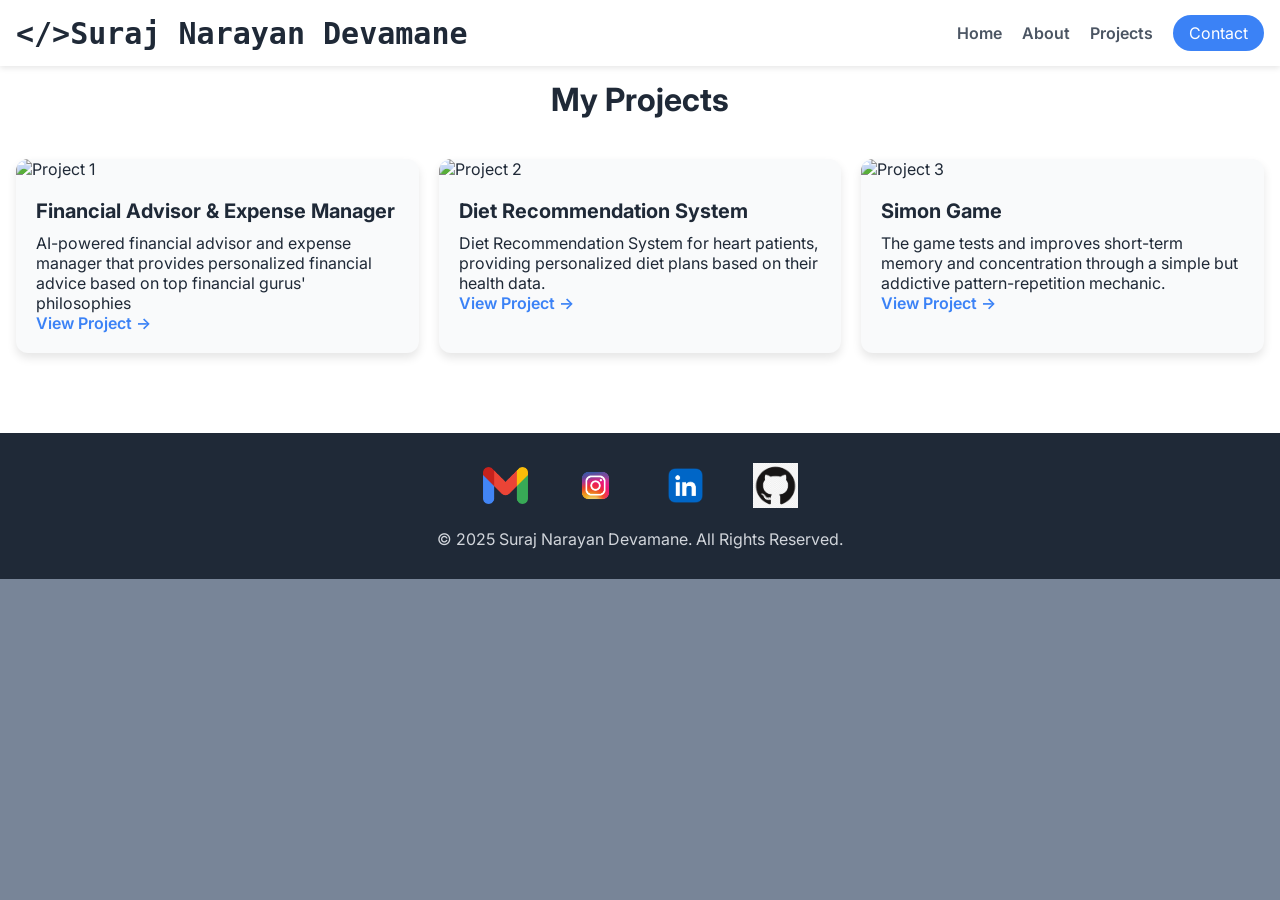
==== projects.html @ e80a7254 "first commit" ====
<!DOCTYPE html>
<html lang="en">
<head>
  <meta charset="UTF-8">
  <meta name="viewport" content="width=device-width, initial-scale=1.0">
  <title>Suraj N D | Portfolio</title>
  <link rel="stylesheet" href="style.css">
  <link rel="icon" type="image/png" href="krishna.jpg">
  <link href="https://fonts.googleapis.com/css2?family=Inter:wght@400;500;600;700&display=swap" rel="stylesheet">
</head>

<body>
  <!-- Header -->
  <header id="header">
    <nav class="container">
      <a href="#" class="logo" style="text-decoration: none ;"><b><code><pre>&#x3C;/&#x3E;Suraj Narayan Devamane</pre></code></b></a>
      <button id="mobile-menu-button" class="menu-btn">☰</button>
      <div class="nav-links">
        <a href="index.html" class="nav-link active">Home</a>
        <a href="index.html#about" class="nav-link">About</a>
        <a href="projects.html" class="nav-link">Projects</a>
        <a href="index.html#contact" class="contact-btn">Contact</a>
      </div>
    </nav>
    <div id="mobile-menu" class="mobile-menu hidden">
      <a href="index.html" class="nav-link">Home</a>
      <a href="index.html#about" class="nav-link">About</a>
      <a href="projects.html" class="nav-link">Projects</a>
      <a href="index.html#contact" class="nav-link">Contact</a>
    </div>
  </header>

  <!-- Hero Section -->
  <!-- <section id="home" class="hero">
    <div class="hero-container">
      <div class="hero-text">
        <h1 style="font-size: 60px;">Software Developer</h1>
        <p style="font-size: 18px;">I am a passionate learner exploring Web Development, Data Structures and Algorithms with a focus on Back-End.</p>
        <div class="hero-buttons">
          <a href="#projects" class="btn primary">View My Work</a>
          <a href="#contact" class="btn secondary">Get In Touch</a>
        </div>
      </div>
      <div class="hero-image">
        <img src="suraj.jpg" alt="SURAJ">
      </div>
    </div>
  </section> -->

  <!-- About Section -->
  <!-- <section id="about" class="about">
    <div class="container">
      <h2>About Me</h2>
      <div class="about-content">
        <img src="suraj.jpg" alt="About Suraj">
        <div class="about-text">
          <h3>Who I Am</h3>
          <p>Hello! I'm Suraj Narayan Devamane, currently pursuing my 3rd year B.E. in Computer Science and Engineering at RV Institute of Technology and Management, Batch of 2027.</p>
          <p>I have a keen interest in Full-Stack Data Structures & Algorithms and Web Development, with a strong inclination toward Back-End Development. I enjoy building efficient, scalable, and reliable systems and continuously explore new technologies to sharpen my problem-solving and development skills.</p>
        </div>
      </div>
    </div>
  </section> -->

  <!-- Projects -->
  <section id="projects" class="projects">
    <div class="container">
      <h2>My Projects</h2>
      <div class="project-grid">
        <div class="project-card">
          <img src="https://placehold.co/600x400/3B82F6/FFFFFF?text=Project+One" alt="Project 1">
          <div class="card-body">
            <h3>Financial Advisor & Expense Manager </h3>
            <p>AI-powered financial advisor and expense manager that provides 
                personalized financial advice based on top financial gurus' philosophies</p>
            <a href="https://github.com/Surajdevamane/Financial-advisor-expense-manager">View Project →</a>
          </div>
        </div>
        <div class="project-card">
          <img src="https://placehold.co/600x400/10B981/FFFFFF?text=Project+Two" alt="Project 2">
          <div class="card-body">
            <h3>Diet Recommendation System </h3>
            <p>Diet Recommendation System for heart patients, providing personalized diet plans based on their health data.</p>
            <a href="#">View Project →</a>
          </div>
        </div>
        <div class="project-card">
          <img src="https://placehold.co/600x400/F59E0B/FFFFFF?text=Project+Three" alt="Project 3">
          <div class="card-body">
            <h3>Simon Game</h3>
            <p>The game tests and improves short-term memory and concentration through a simple but addictive pattern-repetition mechanic.</p>
            <a href="https://github.com/Surajdevamane/SimonGame">View Project →</a>
          </div>
        </div>
      </div>
    </div>
  </section>

  <!-- Contact -->
  <!-- <section id="contact" class="contact">
    <div class="container">
      <h2>Contact Me</h2>
      <form id="contactForm" action="https://formspree.io/f/mkgvkvrk" method="POST">
        <label for="name">Name</label>
        <input type="text" id="name" name="name" required>

        <label for="email">Email</label>
        <input type="email" id="email" name="_replyto" required>

        <label for="message">Message</label>
        <textarea id="message" name="message" rows="5" required></textarea>

        <button type="submit" class="btn primary">Send Message</button>
        <p id="formMessage" class="form-message hidden"></p>
      </form>
    </div>
  </section> -->


<footer>
  <div class="container">
    <div class="social-icons">
    
      <a href="mailto:devamanesuraj@gmail.com" class="email" target="_blank">
        <img src="gmail-icon.png" alt="Gmail" class="social-icon email">
      </a>
      <a href="https://www.instagram.com/suraj.d.08/" target="_blank" class="instagram">
        <img src="instagram-icon.png" alt="Instagram" class="social-icon">
      </a>
      <a href="https://www.linkedin.com/in/suraj-devamane-361bb1298/" target="_blank" class="linkedin">
        <img src="linkedin-icon.png" alt="LinkedIn" class="social-icon">
      </a>
      <a href="https://github.com/Surajdevamane" target="_blank" class="GitHub">
        <img src="github-icon.png" alt="GitHub" class="social-icon">
      </a>
    </div>
    <p>© 2025 Suraj Narayan Devamane. All Rights Reserved.</p>
  </div>
</footer>


</body>
</html>
---- style.css ----
* {
  margin: 0;
  padding: 0;
  box-sizing: border-box;
}

html {
  scroll-behavior: smooth;
}

body {
  font-family: 'Inter', sans-serif;
  color: #1f2937;
  background-color: #f8fafc;
  background-color: #788598;
}

/* Container */
.container {
  width: 100%;
  /* max-width: 1200px; */
  /* margin: 0 1rem 0  1rem;  */
  padding-left:1rem;
  padding-right: 1rem;
}

/* Header */
header {
  background: #fff;
  box-shadow: 0 2px 6px rgba(0,0,0,0.1);
  position: fixed;
  top: 0;
  width: 100%;
  z-index: 1000;
}

header nav {
  display: flex;
  align-items: center;
  justify-content: space-between;
  padding: 15px 0;
}

.logo pre {
  font-size: 30px;
  color: #1f2937;
  transition: color 0.3s;
}

.logo:hover pre {
  font-size: 31px;
}

.nav-links {
  display: flex;
  gap: 20px;
}

.nav-link {
  color: #4b5563;
  text-decoration: none;
  font-weight: 600;
  transition: color 0.3s;
  padding-top: 8px;
}

.nav-link:hover {
  color: #3b99f6;
}

.contact-btn {
  background: #3b82f6;
  color: #fff;
  padding: 8px 16px;
  border-radius: 20px;
  text-decoration: none;
  transition: background 0.3s;
}

.contact-btn:hover {
  background: #1c64ff;
}

.menu-btn {
  display: none;
  background: none;
  border: none;
  font-size: 26px;
  cursor: pointer;
}

.mobile-menu {
  display: none;
  flex-direction: column;
  background: #fff;
  text-align: center;
  border-top: 1px solid #ddd;
}

.mobile-menu a {
  padding: 10px;
  text-decoration: none;
  color: #4b5563;
}

.mobile-menu a:hover {
  background: #f3f4f6;
}

.hidden {
  display: none !important;
}

/* Hero Section */
.hero {
  padding: 100px 30px 30px 30px;
  background: #fff;
  size: larger;
}

.hero-container {
  display: flex;
  align-items: center;
  justify-content: space-between;
  flex-wrap: wrap;
  padding: 40px 0;
}

.hero-text {
  flex: 1;
  min-width: 250px;
}

.hero-text h1 {
  font-size: 48px;
  font-weight: 700;
  margin-bottom: 15px;
}

.hero-text p {
  color: #6b7280;
  margin-bottom: 25px;
}

.hero-buttons .btn {
  display: inline-block;
  padding: 12px 24px;
  border-radius: 25px;
  font-weight: 600;
  text-decoration: none;
  margin-right: 10px;
  transition: all 0.3s;
}

.btn.primary {
  background: #3b82f6;
  color: #fff;
}

.btn.primary:hover {
  background: #2563eb;
  transform: scale(1.05);
}

.btn.secondary {
  background: #e5e7eb;
  color: #111827;
}

.btn.secondary:hover {
  background: #d1d5db;
  transform: scale(1.05);
}

.hero-image img {
  width: 300px;
  height: 300px;
  border-radius: 50%;
  object-fit: cover;
  box-shadow: 0 5px 15px rgba(0,0,0,0.2);
  margin-right: 5rem;
}

/* About */
.about {
  padding: 80px 0;
}

.about h2 {
  text-align: center;
  font-size: 32px;
  margin-bottom: 40px;
}

.about-content {
  display: flex;
  flex-wrap: wrap;
  background: #fff;
  border-radius: 12px;
  padding: 20px;
  box-shadow: 0 5px 15px rgba(0,0,0,0.1);
}

.about-content img {
  width: 100%;
  max-height: 400px;
  max-width: 350px;
  border-radius: 20px;
  margin: auto;
}

.about-text {
  flex: 1;
  padding: 20px;
  padding-left: 2rem;
  align-content: center;
}

.about-text h3 {
  font-size: 24px;
  margin-bottom: 10px;
}

/* Projects */
.projects {
  padding: 80px 0;
  background: #fff;
}

.projects h2 {
  text-align: center;
  font-size: 32px;
  margin-bottom: 40px;
}

.project-grid {
  display: grid;
  grid-template-columns: repeat(auto-fit, minmax(280px, 1fr));
  gap: 20px;
}

.project-card {
  background: #f9fafb;
  border-radius: 12px;
  overflow: hidden;
  transition: transform 0.3s;
  box-shadow: 0 5px 10px rgba(0,0,0,0.1);
}

.project-card:hover {
  transform: translateY(-8px);
}

.project-card img {
  width: 100%;
  height: 200px;
  object-fit: cover;
}

.card-body {
  padding: 20px;
}

.card-body h3 {
  font-size: 20px;
  margin-bottom: 10px;
}

.card-body a {
  color: #3b82f6;
  text-decoration: none;
  font-weight: 600;
}

.card-body a:hover {
  text-decoration: underline;
}

/* Contact */
.contact {
  padding: 80px 0;
  background: #fff;
}

.contact h2 {
  text-align: center;
  font-size: 32px;
  margin-bottom: 30px;
}

form {
  background: #f9fafb;
  max-width: 600px;
  margin: auto;
  padding: 30px;
  border-radius: 12px;
  box-shadow: 0 5px 15px rgba(0,0,0,0.1);
}

form label {
  display: block;
  margin-bottom: 5px;
  font-weight: 600;
}

form input,
form textarea {
  width: 100%;
  padding: 10px;
  margin-bottom: 15px;
  border: 1px solid #d1d5db;
  border-radius: 8px;
  font-family: inherit;
}

form button {
  display: block;
  margin: auto;
  background: #3b82f6;
  color: #fff;
  border: none;
  padding: 12px 30px;
  border-radius: 25px;
  font-weight: 600;
  cursor: pointer;
  transition: background 0.3s;
}

form button:hover {
  background: #2563eb;
}

.form-message {
  text-align: center;
  margin-top: 10px;
  font-weight: 600;
}

/* Footer */
footer {
  background: #1f2937;
  color: #d1d5db;
  padding: 30px 0;
  text-align: center;
}

footer .social-icons a {
  font-size: 26px;
  margin: 0 10px;
  display: inline-block;
  transition: transform 0.3s;
}

footer .social-icons a:hover {
  transform: scale(1.2);
}

/* Responsive */
@media (max-width: 768px) {
  .nav-links { display: none; }
  .menu-btn { display: block; }
  .mobile-menu { display: flex; }
  .hero-container { flex-direction: column; text-align: center; }
  .hero-image img { margin-top: 20px; }
}

.social-icons {
  display: flex;
  justify-content: center;
  gap: 25px;
  margin-bottom: 15px;
}

.social-icons a img.social-icon {
  width: 45px;
  height: 45px;
  /* border-radius: 50%; */
  transition: transform 0.3s ease, box-shadow 0.3s ease;
}
img.email{
  width: 30px;
  height: 30px;
}


.social-icons a img.social-icon:hover {
  transform: scale(1.15);
  box-shadow: 0 4px 10px rgba(0, 0, 0, 0.25);
}

/* ---------------- Skills Section ---------------- */
.skills-section {
  margin-top: 30px;
}

.skills-section h3 {
  font-size: 24px;
  margin-bottom: 15px;
  color: #1f2937;
}

.skills-grid {
  display: flex;
  flex-wrap: wrap;
  gap: 12px;
}

.skill {
  background: #3b82f6;
  color: white;
  padding: 8px 16px;
  border-radius: 20px;
  font-size: 14px;
  font-weight: 500;
  transition: transform 0.3s, background 0.3s;
}

.skill:hover {
  background: #2563eb;
  transform: scale(1.1);
}
/* ---------------- Skills Section ---------------- */
.skills-section {
  margin-top: 30px;
}

.skills-section h3 {
  font-size: 24px;
  margin-bottom: 15px;
  color: #1f2937;
}

.skills-grid {
  display: flex;
  flex-wrap: wrap;
  gap: 12px;
}

.skill {
  background: #3b82f6;
  color: white;
  padding: 8px 16px;
  border-radius: 20px;
  font-size: 14px;
  font-weight: 500;
  transition: transform 0.3s, background 0.3s;
}

.skill:hover {
  background: #2563eb;
  transform: scale(1.1);
}

/* ---------------- Education Section ---------------- */
.education-section {
  margin-top: 40px;
}

.education-section h3 {
  font-size: 24px;
  margin-bottom: 15px;
  color: #1f2937;
}

.education-item {
  background: #d2d9e0;
  border-left: 4px solid #6b1111;
  border-right: 4px solid #6b1111;
  padding: 15px 20px;
  margin-bottom: 20px;
  border-radius: 10px;
  box-shadow: 0 2px 8px rgba(0,0,0,0.08);
  transition: transform 0.3s ease;
}

.education-item:hover {
  transform: translateY(-4px);
}

.education-item h4 {
  color: #111827;
  font-size: 18px;
  margin-bottom: 6px;
}

.education-item p {
  color: #4b5563;
  font-size: 15px;
  margin-bottom: 4px;
}
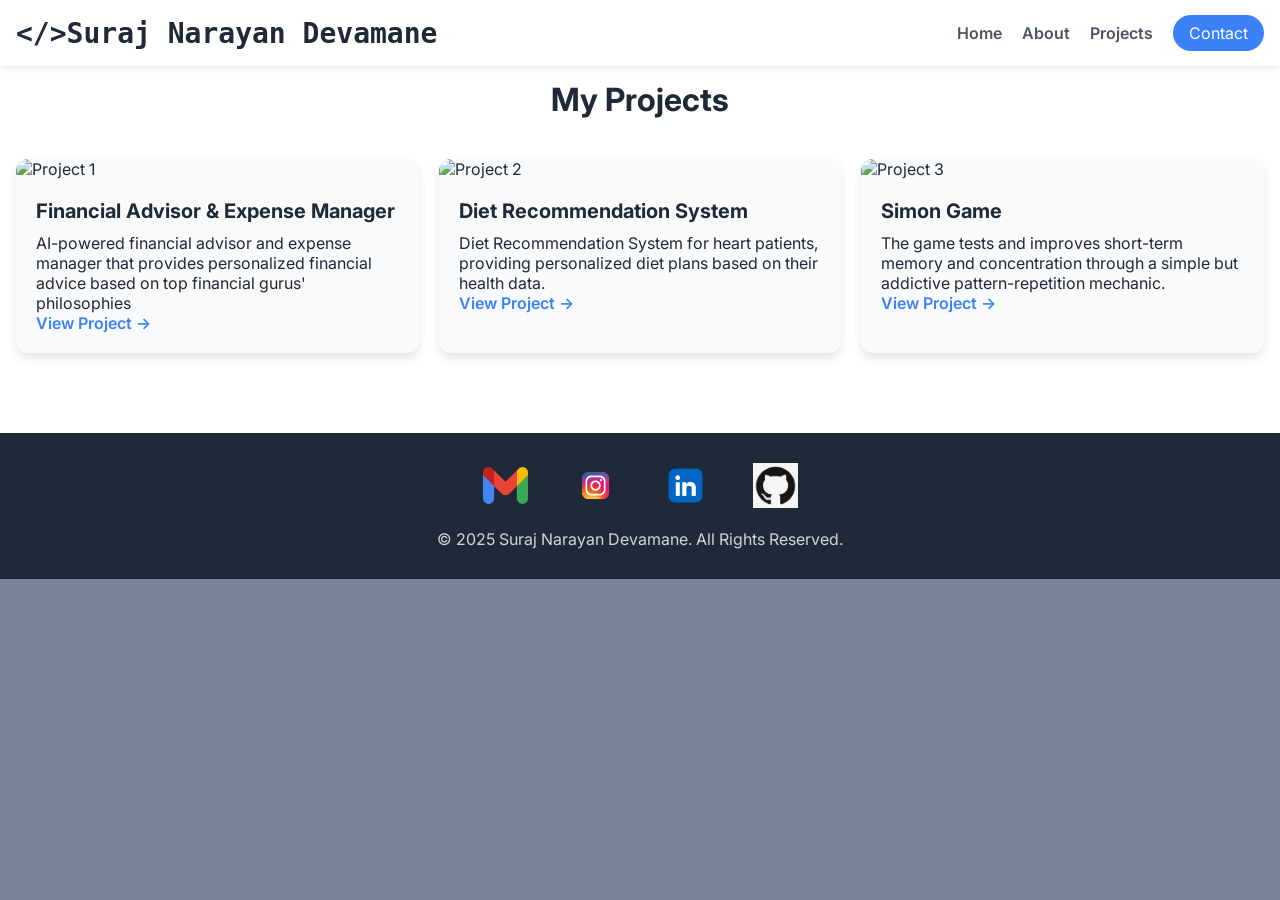
==== commit 12fd37a3: "finale resume" ====
--- a/projects.html
+++ b/projects.html
@@ -10,10 +10,10 @@
 </head>
 
 <body>
-  <!-- Header -->
+ 
   <header id="header">
     <nav class="container">
-      <a href="#" class="logo" style="text-decoration: none ;"><b><code><pre>&#x3C;/&#x3E;Suraj Narayan Devamane</pre></code></b></a>
+      <a href="#" class="logo" style="text-decoration: none ;"><b><code>&#x3C;/&#x3E;Suraj Narayan Devamane</code></b></a>
       <button id="mobile-menu-button" class="menu-btn">☰</button>
       <div class="nav-links">
         <a href="index.html" class="nav-link active">Home</a>
@@ -30,39 +30,7 @@
     </div>
   </header>
 
-  <!-- Hero Section -->
-  <!-- <section id="home" class="hero">
-    <div class="hero-container">
-      <div class="hero-text">
-        <h1 style="font-size: 60px;">Software Developer</h1>
-        <p style="font-size: 18px;">I am a passionate learner exploring Web Development, Data Structures and Algorithms with a focus on Back-End.</p>
-        <div class="hero-buttons">
-          <a href="#projects" class="btn primary">View My Work</a>
-          <a href="#contact" class="btn secondary">Get In Touch</a>
-        </div>
-      </div>
-      <div class="hero-image">
-        <img src="suraj.jpg" alt="SURAJ">
-      </div>
-    </div>
-  </section> -->
-
-  <!-- About Section -->
-  <!-- <section id="about" class="about">
-    <div class="container">
-      <h2>About Me</h2>
-      <div class="about-content">
-        <img src="suraj.jpg" alt="About Suraj">
-        <div class="about-text">
-          <h3>Who I Am</h3>
-          <p>Hello! I'm Suraj Narayan Devamane, currently pursuing my 3rd year B.E. in Computer Science and Engineering at RV Institute of Technology and Management, Batch of 2027.</p>
-          <p>I have a keen interest in Full-Stack Data Structures & Algorithms and Web Development, with a strong inclination toward Back-End Development. I enjoy building efficient, scalable, and reliable systems and continuously explore new technologies to sharpen my problem-solving and development skills.</p>
-        </div>
-      </div>
-    </div>
-  </section> -->
-
-  <!-- Projects -->
+  
   <section id="projects" class="projects">
     <div class="container">
       <h2>My Projects</h2>
@@ -96,26 +64,7 @@
     </div>
   </section>
 
-  <!-- Contact -->
-  <!-- <section id="contact" class="contact">
-    <div class="container">
-      <h2>Contact Me</h2>
-      <form id="contactForm" action="https://formspree.io/f/mkgvkvrk" method="POST">
-        <label for="name">Name</label>
-        <input type="text" id="name" name="name" required>
-
-        <label for="email">Email</label>
-        <input type="email" id="email" name="_replyto" required>
-
-        <label for="message">Message</label>
-        <textarea id="message" name="message" rows="5" required></textarea>
-
-        <button type="submit" class="btn primary">Send Message</button>
-        <p id="formMessage" class="form-message hidden"></p>
-      </form>
-    </div>
-  </section> -->
-
+  
 
 <footer>
   <div class="container">
@@ -138,6 +87,7 @@
   </div>
 </footer>
 
+<script src="script.js"></script>
 
 </body>
 </html>
--- a/style.css
+++ b/style.css
@@ -16,16 +16,14 @@
   background-color: #788598;
 }
 
-/* Container */
+
 .container {
   width: 100%;
-  /* max-width: 1200px; */
-  /* margin: 0 1rem 0  1rem;  */
   padding-left:1rem;
   padding-right: 1rem;
 }
 
-/* Header */
+
 header {
   background: #fff;
   box-shadow: 0 2px 6px rgba(0,0,0,0.1);
@@ -42,14 +40,18 @@
   padding: 15px 0;
 }
 
-.logo pre {
-  font-size: 30px;
+.logo {
+  font-size: clamp(16px, 4vw, 28px);
   color: #1f2937;
   transition: color 0.3s;
-}
+  white-space: nowrap;
+}
+
+
 
 .logo:hover pre {
   font-size: 31px;
+
 }
 
 .nav-links {
@@ -91,12 +93,20 @@
 }
 
 .mobile-menu {
-  display: none;
+  display: flex;
   flex-direction: column;
   background: #fff;
   text-align: center;
   border-top: 1px solid #ddd;
-}
+
+  position: absolute;
+  top: 65px;
+  left: 0;
+  width: 100%;
+  z-index: 999;
+}
+
+
 
 .mobile-menu a {
   padding: 10px;
@@ -112,7 +122,7 @@
   display: none !important;
 }
 
-/* Hero Section */
+
 .hero {
   padding: 100px 30px 30px 30px;
   background: #fff;
@@ -182,7 +192,7 @@
   margin-right: 5rem;
 }
 
-/* About */
+
 .about {
   padding: 80px 0;
 }
@@ -222,7 +232,7 @@
   margin-bottom: 10px;
 }
 
-/* Projects */
+
 .projects {
   padding: 80px 0;
   background: #fff;
@@ -277,7 +287,7 @@
   text-decoration: underline;
 }
 
-/* Contact */
+
 .contact {
   padding: 80px 0;
   background: #fff;
@@ -337,7 +347,7 @@
   font-weight: 600;
 }
 
-/* Footer */
+
 footer {
   background: #1f2937;
   color: #d1d5db;
@@ -356,13 +366,17 @@
   transform: scale(1.2);
 }
 
-/* Responsive */
+
 @media (max-width: 768px) {
   .nav-links { display: none; }
   .menu-btn { display: block; }
   .mobile-menu { display: flex; }
   .hero-container { flex-direction: column; text-align: center; }
-  .hero-image img { margin-top: 20px; }
+  .hero-image img { margin-top: 20px; margin-right: 0;}
+}
+
+@media (max-width: 480px) {
+  .logo {display: flex; }
 }
 
 .social-icons {
@@ -375,7 +389,6 @@
 .social-icons a img.social-icon {
   width: 45px;
   height: 45px;
-  /* border-radius: 50%; */
   transition: transform 0.3s ease, box-shadow 0.3s ease;
 }
 img.email{
@@ -389,7 +402,7 @@
   box-shadow: 0 4px 10px rgba(0, 0, 0, 0.25);
 }
 
-/* ---------------- Skills Section ---------------- */
+
 .skills-section {
   margin-top: 30px;
 }
@@ -420,39 +433,8 @@
   background: #2563eb;
   transform: scale(1.1);
 }
-/* ---------------- Skills Section ---------------- */
-.skills-section {
-  margin-top: 30px;
-}
-
-.skills-section h3 {
-  font-size: 24px;
-  margin-bottom: 15px;
-  color: #1f2937;
-}
-
-.skills-grid {
-  display: flex;
-  flex-wrap: wrap;
-  gap: 12px;
-}
-
-.skill {
-  background: #3b82f6;
-  color: white;
-  padding: 8px 16px;
-  border-radius: 20px;
-  font-size: 14px;
-  font-weight: 500;
-  transition: transform 0.3s, background 0.3s;
-}
-
-.skill:hover {
-  background: #2563eb;
-  transform: scale(1.1);
-}
-
-/* ---------------- Education Section ---------------- */
+
+
 .education-section {
   margin-top: 40px;
 }
